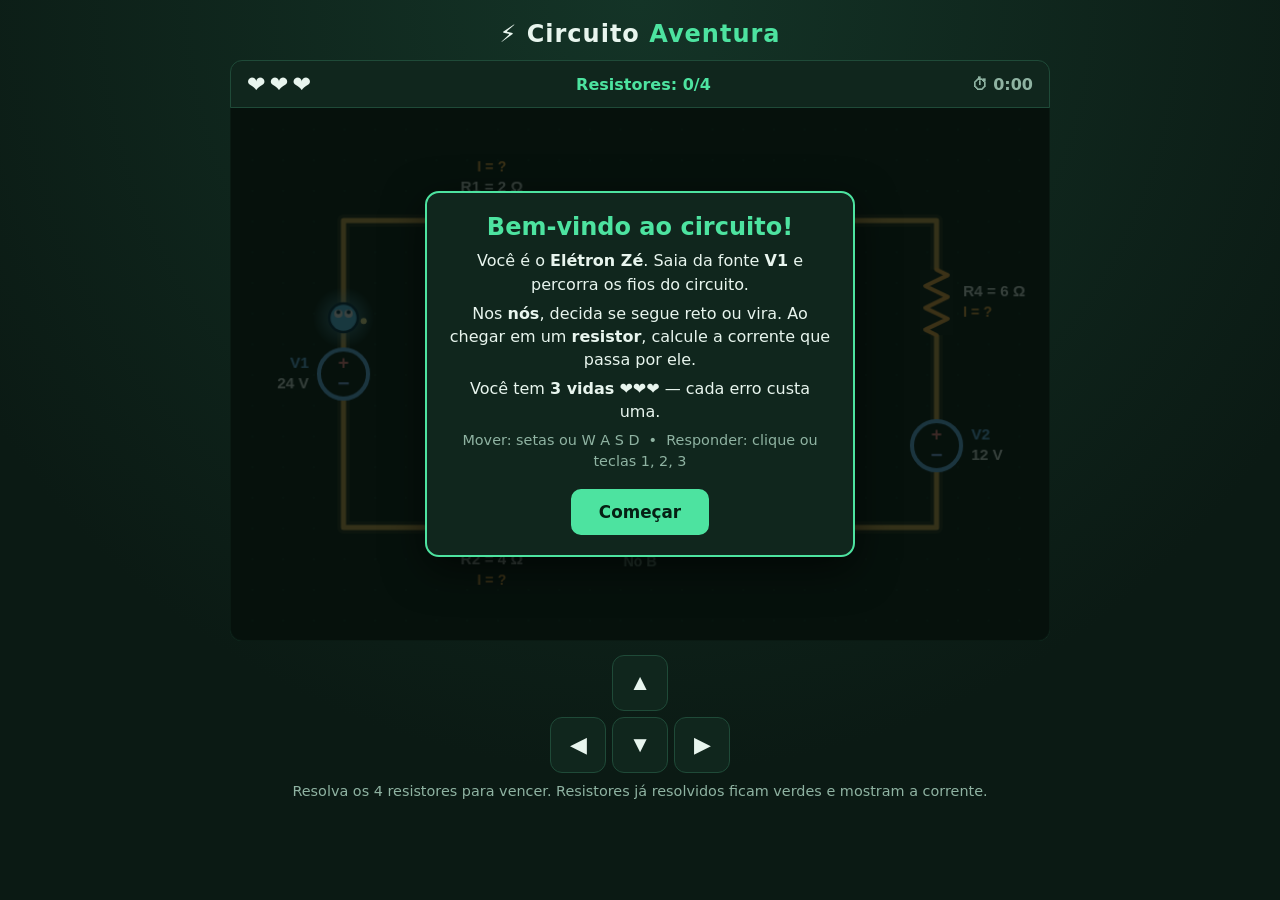
==== circuito-aventura/index.html @ 4983aff0 "Adiciona a estrutura HTML do jogo Circuito Aventura Co-Authored-By: Claude Fable 5.2 <noreply@anthro" ====
<!DOCTYPE html>
<html lang="pt-BR">
<head>
<meta charset="UTF-8">
<meta name="viewport" content="width=device-width, initial-scale=1">
<title>Circuito Aventura</title>
<link rel="stylesheet" href="style.css">
</head>
<body>
  <h1>⚡ Circuito <span>Aventura</span></h1>

  <div id="game">
    <div id="hud">
      <div id="lives" aria-label="Vidas"></div>
      <div id="progress">Resistores: 0/4</div>
      <div id="timer">⏱ 0:00</div>
    </div>

    <div id="stage">
      <canvas id="cv" width="800" height="520"></canvas>

      <!-- Tela inicial -->
      <div class="overlay show" id="startScreen">
        <div class="card">
          <h2>Bem-vindo ao circuito!</h2>
          <p>Você é o <b>Elétron Zé</b>. Saia da fonte <b>V1</b> e percorra os fios do circuito.</p>
          <p>Nos <b>nós</b>, decida se segue reto ou vira. Ao chegar em um <b>resistor</b>, calcule a corrente que passa por ele.</p>
          <p>Você tem <b>3 vidas</b> ❤️❤️❤️ — cada erro custa uma.</p>
          <p class="small">Mover: setas ou W A S D &nbsp;•&nbsp; Responder: clique ou teclas 1, 2, 3</p>
          <button class="btn" id="startBtn">Começar</button>
        </div>
      </div>

      <!-- Popup de pergunta -->
      <div class="overlay" id="quiz">
        <div class="card" id="quizCard">
          <h2 id="qTitle"></h2>
          <p id="qText"></p>
          <div class="data" id="qData"></div>
          <div class="formula" id="qFormula"></div>
          <div class="options" id="qOptions"></div>
          <div id="feedback"></div>
          <button class="btn" id="continueBtn" style="display:none">Continuar ▶</button>
        </div>
      </div>

      <!-- Fim de jogo -->
      <div class="overlay" id="endScreen">
        <div class="card">
          <p class="big" id="endIcon"></p>
          <h2 id="endTitle"></h2>
          <p id="endText"></p>
          <p class="small" id="endExtra"></p>
          <button class="btn" id="restartBtn">Jogar de novo</button>
        </div>
      </div>
    </div>

    <div id="pad">
      <button data-d="up" aria-label="Cima">▲</button>
      <button data-d="left" aria-label="Esquerda">◀</button>
      <button data-d="down" aria-label="Baixo">▼</button>
      <button data-d="right" aria-label="Direita">▶</button>
    </div>
    <p class="help">Resolva os 4 resistores para vencer. Resistores já resolvidos ficam verdes e mostram a corrente.</p>
  </div>

<script src="script.js"></script>
</body>
</html>
---- circuito-aventura/style.css ----
:root {
  --bg: #0b1a14;
  --panel: #10261d;
  --line: #1f4a38;
  --wire: #e0b252;
  --text: #e8f5ee;
  --muted: #8fb3a2;
  --accent: #4de3a0;
  --warn: #ffb347;
  --bad: #ff5d6c;
}
* { box-sizing: border-box; }
body {
  margin: 0; min-height: 100vh;
  background: radial-gradient(circle at 50% 0%, #143427, var(--bg) 70%);
  color: var(--text);
  font-family: "Trebuchet MS", "Segoe UI", system-ui, sans-serif;
  display: flex; flex-direction: column; align-items: center;
  padding: 16px;
}
h1 { margin: 4px 0 12px; font-size: 1.5rem; letter-spacing: 1px; }
h1 span { color: var(--accent); }

#game { width: 100%; max-width: 820px; }

#hud {
  display: flex; justify-content: space-between; align-items: center;
  background: var(--panel); border: 1px solid var(--line);
  border-radius: 12px 12px 0 0; padding: 10px 16px; font-weight: bold;
}
#lives { font-size: 1.4rem; letter-spacing: 4px; }
#lives .lost { opacity: .2; filter: grayscale(1); }
#progress { color: var(--accent); }
#timer { color: var(--muted); font-variant-numeric: tabular-nums; }

#stage { position: relative; }
canvas {
  display: block; width: 100%; height: auto;
  background: #0d2119; border: 1px solid var(--line); border-top: 0;
  border-radius: 0 0 12px 12px;
}

/* Sobreposições (início, popup, fim) */
.overlay {
  position: absolute; inset: 0; display: none;
  align-items: center; justify-content: center;
  background: rgba(5, 14, 10, .78); border-radius: 0 0 12px 12px;
  padding: 12px;
}
.overlay.show { display: flex; }
.card {
  background: var(--panel); border: 2px solid var(--accent);
  border-radius: 14px; padding: 20px 22px; width: 100%; max-width: 430px;
  box-shadow: 0 12px 40px rgba(0,0,0,.6); text-align: center;
  max-height: 100%; overflow: auto;
}
.card h2 { margin: 0 0 8px; color: var(--accent); }
.card p { margin: 6px 0; line-height: 1.45; color: var(--text); }
.card.shake { animation: shake .35s; border-color: var(--bad); }
@keyframes shake {
  25% { transform: translateX(-8px); } 50% { transform: translateX(8px); }
  75% { transform: translateX(-5px); }
}

.data {
  display: flex; gap: 8px; justify-content: center; flex-wrap: wrap; margin: 10px 0;
}
.chip {
  background: #0b1a14; border: 1px solid var(--line); border-radius: 8px;
  padding: 6px 12px; font-weight: bold;
}
.formula {
  font-family: Georgia, serif; font-style: italic; font-size: 1.3rem;
  color: var(--warn); margin: 8px 0 12px;
}
.options { display: grid; gap: 8px; }
.options button, .btn {
  font: inherit; font-weight: bold; font-size: 1.05rem;
  padding: 11px; border-radius: 10px; cursor: pointer;
  background: #17382b; color: var(--text); border: 2px solid var(--line);
  transition: transform .08s, border-color .15s, background .15s;
}
.options button:hover:not(:disabled), .btn:hover { border-color: var(--accent); transform: translateY(-1px); }
.options button.wrong { background: #4a1820; border-color: var(--bad); opacity: .65; cursor: not-allowed; }
.options button.right { background: #145a3c; border-color: var(--accent); }
.options button:disabled { cursor: default; }
.options kbd { color: var(--muted); font-size: .8rem; margin-right: 6px; }
.btn { background: var(--accent); color: #062014; border-color: var(--accent); padding: 11px 26px; margin-top: 12px; }
#feedback { min-height: 1.4em; font-weight: bold; margin-top: 10px; }
#feedback.ok { color: var(--accent); } #feedback.no { color: var(--bad); }
.small { font-size: .9rem; color: var(--muted) !important; }
.big { font-size: 2.6rem; margin: 0; }

/* Controles de toque */
#pad {
  display: grid; grid-template-columns: repeat(3, 56px); grid-template-rows: repeat(2, 56px);
  gap: 6px; justify-content: center; margin-top: 14px;
}
#pad button {
  font-size: 1.4rem; border-radius: 12px; border: 1px solid var(--line);
  background: var(--panel); color: var(--text); touch-action: none; user-select: none;
}
#pad button:active { background: var(--accent); color: #062014; }
#pad [data-d="up"] { grid-column: 2; }
#pad [data-d="left"] { grid-column: 1; grid-row: 2; }
#pad [data-d="down"] { grid-column: 2; grid-row: 2; }
#pad [data-d="right"] { grid-column: 3; grid-row: 2; }
.help { color: var(--muted); font-size: .9rem; margin-top: 10px; text-align: center; }
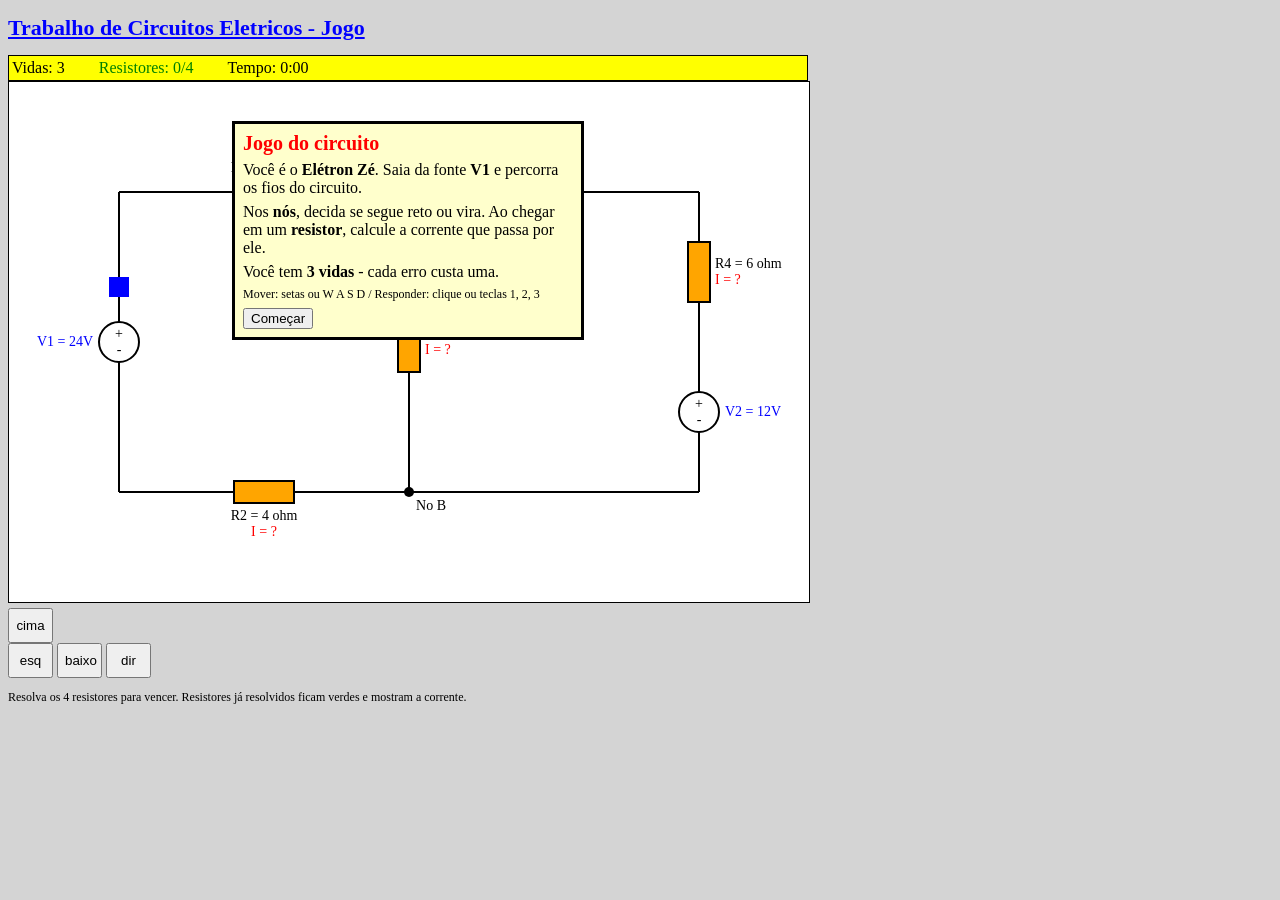
==== commit 858709ec: "Simplifica os textos e o titulo da pagina Co-Authored-By: Claude Fable 5.2 <noreply@anthropic.com> C" ====
--- a/circuito-aventura/index.html
+++ b/circuito-aventura/index.html
@@ -3,17 +3,17 @@
 <head>
 <meta charset="UTF-8">
 <meta name="viewport" content="width=device-width, initial-scale=1">
-<title>Circuito Aventura</title>
+<title>trabalho_circuito_FINAL_v2</title>
 <link rel="stylesheet" href="style.css">
 </head>
 <body>
-  <h1>⚡ Circuito <span>Aventura</span></h1>
+  <h1>Trabalho de Circuitos Eletricos - Jogo</h1>
 
   <div id="game">
     <div id="hud">
       <div id="lives" aria-label="Vidas"></div>
       <div id="progress">Resistores: 0/4</div>
-      <div id="timer">⏱ 0:00</div>
+      <div id="timer">Tempo: 0:00</div>
     </div>
 
     <div id="stage">
@@ -22,11 +22,11 @@
       <!-- Tela inicial -->
       <div class="overlay show" id="startScreen">
         <div class="card">
-          <h2>Bem-vindo ao circuito!</h2>
+          <h2>Jogo do circuito</h2>
           <p>Você é o <b>Elétron Zé</b>. Saia da fonte <b>V1</b> e percorra os fios do circuito.</p>
           <p>Nos <b>nós</b>, decida se segue reto ou vira. Ao chegar em um <b>resistor</b>, calcule a corrente que passa por ele.</p>
-          <p>Você tem <b>3 vidas</b> ❤️❤️❤️ — cada erro custa uma.</p>
-          <p class="small">Mover: setas ou W A S D &nbsp;•&nbsp; Responder: clique ou teclas 1, 2, 3</p>
+          <p>Você tem <b>3 vidas</b> - cada erro custa uma.</p>
+          <p class="small">Mover: setas ou W A S D / Responder: clique ou teclas 1, 2, 3</p>
           <button class="btn" id="startBtn">Começar</button>
         </div>
       </div>
@@ -40,7 +40,7 @@
           <div class="formula" id="qFormula"></div>
           <div class="options" id="qOptions"></div>
           <div id="feedback"></div>
-          <button class="btn" id="continueBtn" style="display:none">Continuar ▶</button>
+          <button class="btn" id="continueBtn" style="display:none">Continuar</button>
         </div>
       </div>
 
@@ -57,10 +57,10 @@
     </div>
 
     <div id="pad">
-      <button data-d="up" aria-label="Cima">▲</button>
-      <button data-d="left" aria-label="Esquerda">◀</button>
-      <button data-d="down" aria-label="Baixo">▼</button>
-      <button data-d="right" aria-label="Direita">▶</button>
+      <button data-d="up" aria-label="Cima">cima</button>
+      <br><button data-d="left" aria-label="Esquerda">esq</button>
+      <button data-d="down" aria-label="Baixo">baixo</button>
+      <button data-d="right" aria-label="Direita">dir</button>
     </div>
     <p class="help">Resolva os 4 resistores para vencer. Resistores já resolvidos ficam verdes e mostram a corrente.</p>
   </div>
--- a/circuito-aventura/style.css
+++ b/circuito-aventura/style.css
@@ -1,108 +1,48 @@
-:root {
-  --bg: #0b1a14;
-  --panel: #10261d;
-  --line: #1f4a38;
-  --wire: #e0b252;
-  --text: #e8f5ee;
-  --muted: #8fb3a2;
-  --accent: #4de3a0;
-  --warn: #ffb347;
-  --bad: #ff5d6c;
+body {
+  background-color: #d4d4d4;
+  font-family: "Times New Roman", serif;
+  margin: 8px;
 }
-* { box-sizing: border-box; }
-body {
-  margin: 0; min-height: 100vh;
-  background: radial-gradient(circle at 50% 0%, #143427, var(--bg) 70%);
-  color: var(--text);
-  font-family: "Trebuchet MS", "Segoe UI", system-ui, sans-serif;
-  display: flex; flex-direction: column; align-items: center;
-  padding: 16px;
+h1 {
+  font-family: "Comic Sans MS", cursive;
+  color: blue;
+  text-decoration: underline;
+  font-size: 22px;
 }
-h1 { margin: 4px 0 12px; font-size: 1.5rem; letter-spacing: 1px; }
-h1 span { color: var(--accent); }
+#game { width: 800px; max-width: 100%; }
 
-#game { width: 100%; max-width: 820px; }
-
-#hud {
-  display: flex; justify-content: space-between; align-items: center;
-  background: var(--panel); border: 1px solid var(--line);
-  border-radius: 12px 12px 0 0; padding: 10px 16px; font-weight: bold;
-}
-#lives { font-size: 1.4rem; letter-spacing: 4px; }
-#lives .lost { opacity: .2; filter: grayscale(1); }
-#progress { color: var(--accent); }
-#timer { color: var(--muted); font-variant-numeric: tabular-nums; }
+#hud { background-color: yellow; border: 1px solid black; padding: 3px; }
+#hud div { display: inline; margin-right: 30px; }
+#progress { color: green; }
 
 #stage { position: relative; }
-canvas {
-  display: block; width: 100%; height: auto;
-  background: #0d2119; border: 1px solid var(--line); border-top: 0;
-  border-radius: 0 0 12px 12px;
+canvas { display: block; width: 100%; background-color: white; border: 1px solid black; }
+
+.overlay { position: absolute; top: 0; left: 0; right: 0; bottom: 0; display: none; }
+.overlay.show { display: block; }
+.card {
+  background-color: #ffffcc;
+  border: 3px solid black;
+  width: 330px; max-width: 95%;
+  margin: 40px auto 0 auto;
+  padding: 8px;
 }
+.card h2 { margin: 0; font-size: 20px; color: red; }
+.card p { margin: 6px 0; }
+.card.shake { background-color: #ff9999; }
 
-/* Sobreposições (início, popup, fim) */
-.overlay {
-  position: absolute; inset: 0; display: none;
-  align-items: center; justify-content: center;
-  background: rgba(5, 14, 10, .78); border-radius: 0 0 12px 12px;
-  padding: 12px;
-}
-.overlay.show { display: flex; }
-.card {
-  background: var(--panel); border: 2px solid var(--accent);
-  border-radius: 14px; padding: 20px 22px; width: 100%; max-width: 430px;
-  box-shadow: 0 12px 40px rgba(0,0,0,.6); text-align: center;
-  max-height: 100%; overflow: auto;
-}
-.card h2 { margin: 0 0 8px; color: var(--accent); }
-.card p { margin: 6px 0; line-height: 1.45; color: var(--text); }
-.card.shake { animation: shake .35s; border-color: var(--bad); }
-@keyframes shake {
-  25% { transform: translateX(-8px); } 50% { transform: translateX(8px); }
-  75% { transform: translateX(-5px); }
-}
+.chip { display: block; font-weight: bold; }
+.formula { font-size: 18px; margin: 6px 0; }
+.options button { display: block; margin-bottom: 4px; width: 120px; }
+.options button.wrong { color: red; }
+.options button.right { background-color: lime; }
+.options kbd { font-family: inherit; }
+#feedback { font-weight: bold; min-height: 20px; }
+#feedback.ok { color: green; }
+#feedback.no { color: red; }
+.small { font-size: 12px; }
+.big { margin: 0; }
 
-.data {
-  display: flex; gap: 8px; justify-content: center; flex-wrap: wrap; margin: 10px 0;
-}
-.chip {
-  background: #0b1a14; border: 1px solid var(--line); border-radius: 8px;
-  padding: 6px 12px; font-weight: bold;
-}
-.formula {
-  font-family: Georgia, serif; font-style: italic; font-size: 1.3rem;
-  color: var(--warn); margin: 8px 0 12px;
-}
-.options { display: grid; gap: 8px; }
-.options button, .btn {
-  font: inherit; font-weight: bold; font-size: 1.05rem;
-  padding: 11px; border-radius: 10px; cursor: pointer;
-  background: #17382b; color: var(--text); border: 2px solid var(--line);
-  transition: transform .08s, border-color .15s, background .15s;
-}
-.options button:hover:not(:disabled), .btn:hover { border-color: var(--accent); transform: translateY(-1px); }
-.options button.wrong { background: #4a1820; border-color: var(--bad); opacity: .65; cursor: not-allowed; }
-.options button.right { background: #145a3c; border-color: var(--accent); }
-.options button:disabled { cursor: default; }
-.options kbd { color: var(--muted); font-size: .8rem; margin-right: 6px; }
-.btn { background: var(--accent); color: #062014; border-color: var(--accent); padding: 11px 26px; margin-top: 12px; }
-#feedback { min-height: 1.4em; font-weight: bold; margin-top: 10px; }
-#feedback.ok { color: var(--accent); } #feedback.no { color: var(--bad); }
-.small { font-size: .9rem; color: var(--muted) !important; }
-.big { font-size: 2.6rem; margin: 0; }
-
-/* Controles de toque */
-#pad {
-  display: grid; grid-template-columns: repeat(3, 56px); grid-template-rows: repeat(2, 56px);
-  gap: 6px; justify-content: center; margin-top: 14px;
-}
-#pad button {
-  font-size: 1.4rem; border-radius: 12px; border: 1px solid var(--line);
-  background: var(--panel); color: var(--text); touch-action: none; user-select: none;
-}
-#pad button:active { background: var(--accent); color: #062014; }
-#pad [data-d="up"] { grid-column: 2; }
-#pad [data-d="left"] { grid-column: 1; grid-row: 2; }
-#pad [data-d="down"] { grid-column: 2; grid-row: 2; }
-#pad [data-d="right"] { grid-column: 3; grid-row: 2; }
-.help { color: var(--muted); font-size: .9rem; margin-top: 10px; text-align: center; }
+#pad { margin-top: 5px; }
+#pad button { width: 45px; height: 35px; touch-action: none; }
+.help { font-size: 12px; }
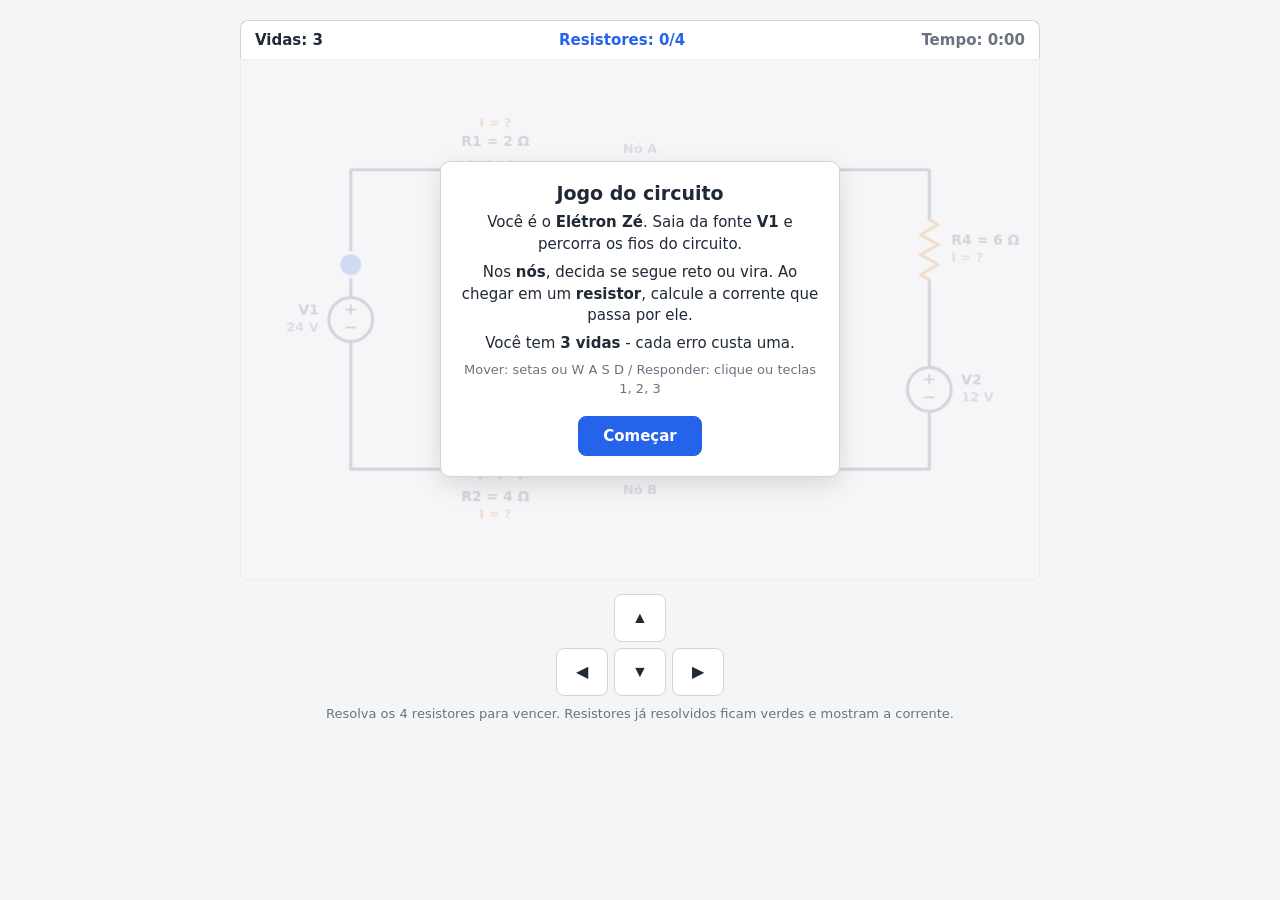
==== commit 2eb5caab: "Remove o titulo da pagina Co-Authored-By: Claude Fable 5.2 <noreply@anthropic.com> Claude-Session: h" ====
--- a/circuito-aventura/index.html
+++ b/circuito-aventura/index.html
@@ -3,11 +3,10 @@
 <head>
 <meta charset="UTF-8">
 <meta name="viewport" content="width=device-width, initial-scale=1">
-<title>trabalho_circuito_FINAL_v2</title>
+<title>Jogo do Circuito</title>
 <link rel="stylesheet" href="style.css">
 </head>
 <body>
-  <h1>Trabalho de Circuitos Eletricos - Jogo</h1>
 
   <div id="game">
     <div id="hud">
@@ -57,10 +56,10 @@
     </div>
 
     <div id="pad">
-      <button data-d="up" aria-label="Cima">cima</button>
-      <br><button data-d="left" aria-label="Esquerda">esq</button>
-      <button data-d="down" aria-label="Baixo">baixo</button>
-      <button data-d="right" aria-label="Direita">dir</button>
+      <button data-d="up" aria-label="Cima">▲</button>
+      <br><button data-d="left" aria-label="Esquerda">◀</button>
+      <button data-d="down" aria-label="Baixo">▼</button>
+      <button data-d="right" aria-label="Direita">▶</button>
     </div>
     <p class="help">Resolva os 4 resistores para vencer. Resistores já resolvidos ficam verdes e mostram a corrente.</p>
   </div>
--- a/circuito-aventura/style.css
+++ b/circuito-aventura/style.css
@@ -1,48 +1,80 @@
+* { box-sizing: border-box; }
 body {
-  background-color: #d4d4d4;
-  font-family: "Times New Roman", serif;
-  margin: 8px;
+  margin: 0; padding: 20px 16px;
+  background: #f4f5f7; color: #1f2937;
+  font-family: system-ui, -apple-system, "Segoe UI", Roboto, Arial, sans-serif;
+  font-size: 15px;
 }
-h1 {
-  font-family: "Comic Sans MS", cursive;
-  color: blue;
-  text-decoration: underline;
-  font-size: 22px;
+#game { width: 100%; max-width: 800px; margin: 0 auto; }
+
+#hud {
+  display: flex; justify-content: space-between;
+  background: #fff; border: 1px solid #d1d5db; border-bottom: 0;
+  border-radius: 8px 8px 0 0; padding: 10px 14px; font-weight: 600;
 }
-#game { width: 800px; max-width: 100%; }
-
-#hud { background-color: yellow; border: 1px solid black; padding: 3px; }
-#hud div { display: inline; margin-right: 30px; }
-#progress { color: green; }
+#progress { color: #2563eb; }
+#timer { color: #6b7280; font-variant-numeric: tabular-nums; }
 
 #stage { position: relative; }
-canvas { display: block; width: 100%; background-color: white; border: 1px solid black; }
+canvas {
+  display: block; width: 100%; height: auto; background: #fff;
+  border: 1px solid #d1d5db; border-radius: 0 0 8px 8px;
+}
 
-.overlay { position: absolute; top: 0; left: 0; right: 0; bottom: 0; display: none; }
-.overlay.show { display: block; }
+.overlay {
+  position: absolute; inset: 0; display: none;
+  align-items: center; justify-content: center; padding: 12px;
+  background: rgba(244, 245, 247, .82); border-radius: 0 0 8px 8px;
+}
+.overlay.show { display: flex; }
 .card {
-  background-color: #ffffcc;
-  border: 3px solid black;
-  width: 330px; max-width: 95%;
-  margin: 40px auto 0 auto;
-  padding: 8px;
+  background: #fff; border: 1px solid #d1d5db; border-radius: 10px;
+  box-shadow: 0 8px 24px rgba(0, 0, 0, .12);
+  width: 100%; max-width: 400px; max-height: 100%; overflow: auto;
+  padding: 20px; text-align: center;
 }
-.card h2 { margin: 0; font-size: 20px; color: red; }
-.card p { margin: 6px 0; }
-.card.shake { background-color: #ff9999; }
+.card h2 { margin: 0 0 8px; font-size: 19px; }
+.card p { margin: 6px 0; line-height: 1.45; }
+.card.shake { border-color: #dc2626; }
 
-.chip { display: block; font-weight: bold; }
-.formula { font-size: 18px; margin: 6px 0; }
-.options button { display: block; margin-bottom: 4px; width: 120px; }
-.options button.wrong { color: red; }
-.options button.right { background-color: lime; }
-.options kbd { font-family: inherit; }
-#feedback { font-weight: bold; min-height: 20px; }
-#feedback.ok { color: green; }
-#feedback.no { color: red; }
-.small { font-size: 12px; }
+.data { margin: 12px 0 4px; }
+.chip {
+  display: inline-block; margin: 3px; padding: 5px 10px;
+  background: #f3f4f6; border-radius: 6px; font-weight: 600;
+}
+.formula { margin: 8px 0 12px; font-size: 18px; color: #2563eb; font-weight: 600; }
+
+.options { display: grid; gap: 8px; }
+.options button, .btn {
+  font: inherit; font-weight: 600; padding: 10px; cursor: pointer;
+  background: #fff; color: #1f2937; border: 1px solid #d1d5db; border-radius: 8px;
+}
+.options button:hover:not(:disabled) { border-color: #2563eb; }
+.options button:disabled { cursor: default; }
+.options button.wrong { color: #dc2626; border-color: #dc2626; background: #fef2f2; }
+.options button.right { color: #15803d; border-color: #16a34a; background: #f0fdf4; }
+.options kbd { font: inherit; color: #9ca3af; margin-right: 6px; }
+.btn { background: #2563eb; border-color: #2563eb; color: #fff; padding: 10px 24px; margin-top: 12px; }
+.btn:hover { background: #1d4ed8; }
+
+#feedback { min-height: 1.4em; margin-top: 10px; font-weight: 600; }
+#feedback.ok { color: #15803d; }
+#feedback.no { color: #dc2626; }
+.small { font-size: 13px; color: #6b7280; }
 .big { margin: 0; }
 
-#pad { margin-top: 5px; }
-#pad button { width: 45px; height: 35px; touch-action: none; }
-.help { font-size: 12px; }
+#pad {
+  display: grid; grid-template-columns: repeat(3, 52px); grid-template-rows: repeat(2, 48px);
+  gap: 6px; justify-content: center; margin-top: 14px;
+}
+#pad br { display: none; }
+#pad button {
+  font-size: 16px; background: #fff; color: #1f2937;
+  border: 1px solid #d1d5db; border-radius: 8px; touch-action: none; user-select: none;
+}
+#pad button:active { background: #e5e7eb; }
+#pad [data-d="up"] { grid-column: 2; }
+#pad [data-d="left"] { grid-column: 1; grid-row: 2; }
+#pad [data-d="down"] { grid-column: 2; grid-row: 2; }
+#pad [data-d="right"] { grid-column: 3; grid-row: 2; }
+.help { margin-top: 10px; text-align: center; font-size: 13px; color: #6b7280; }
